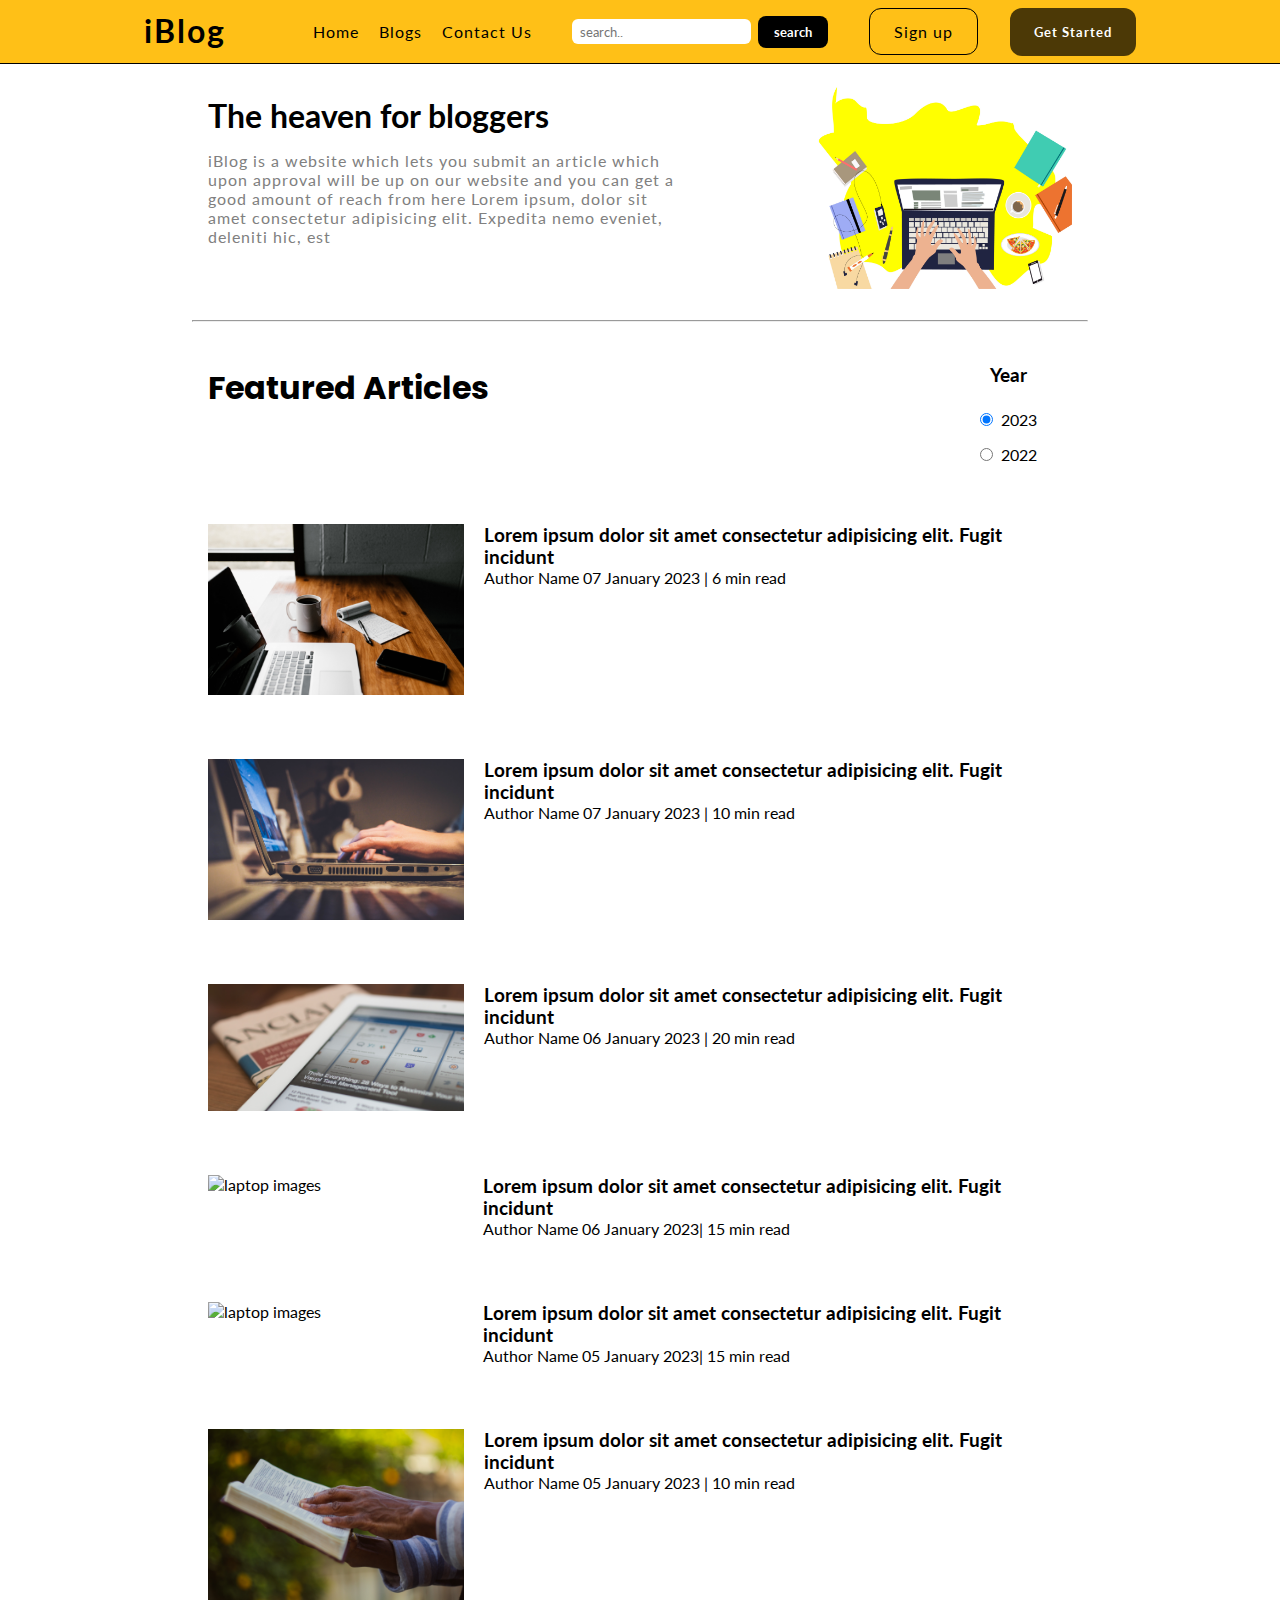
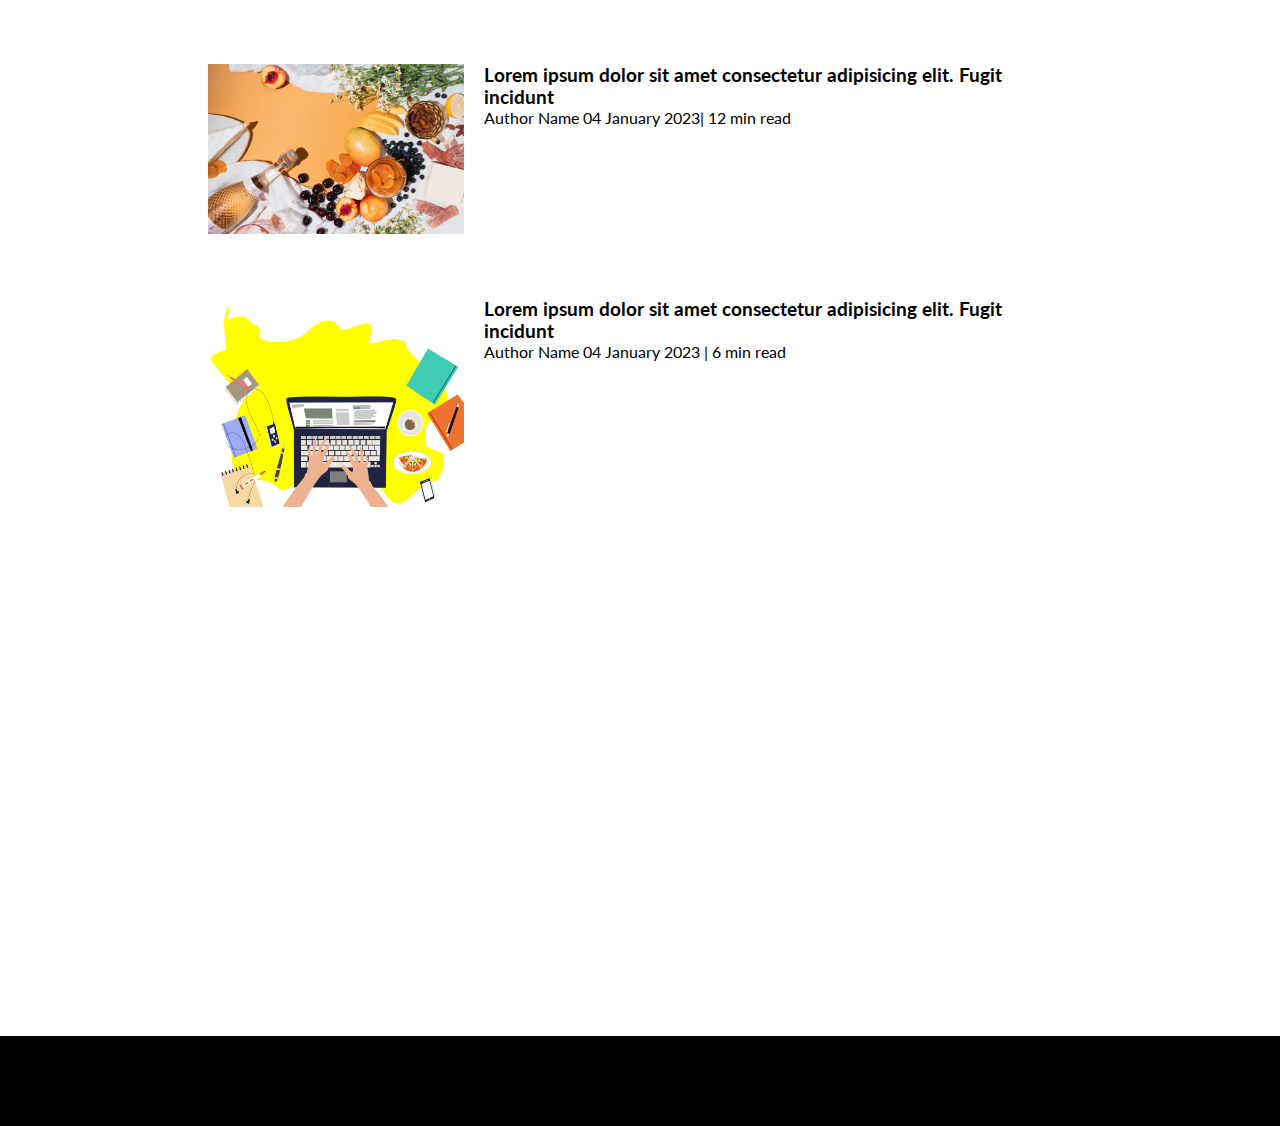
==== index.html @ 00a7b02b "Add files via upload" ====
<!DOCTYPE html>
<html lang="en">

<head>
    <meta charset="UTF-8">
    <meta http-equiv="X-UA-Compatible" content="IE=edge">
    <meta name="viewport" content="width=device-width, initial-scale=1.0">
    <title>iBlog-Heaven for bloggers</title>
    <link rel="stylesheet" href="css/styles.css">
    <link rel="stylesheet" href="css/utility.css">
    <link rel="stylesheet" href="css/signIn.css">
    <link rel="stylesheet" href="css/media.css">
    <!-- Fonts Awesome link -->
    <script src="https://kit.fontawesome.com/3bf8c869a3.js" crossorigin="anonymous"></script>

</head>

<body>
    <!-- nav bar -->
    <nav class="navigation  marginAuto">

        <div class="brand">
            <h1 class="brand-text"><a href="/">iBlog</a></h1>
        </div>
        <div class="left">
            <ul class="left-item-list ">
                <li class="left-list"><a href="/" class="left-list-links">Home</a></li>
                <li class="left-list"><a href="blog.html" class="left-list-links">Blogs</a></li>
                <li class="left-list"><a href="contact.html" class="left-list-links">Contact Us</a></li>
            </ul>
        </div>


        <div class="search-container">

            <form action="/search.html" method="get">
                <input type="text" name="query" id="search" placeholder="search..">
                <button class="btn">search</button>
            </form>
        </div>

        <div class="right">
            <a href="/signIn.html" class="sign">Sign up</a>
            <a href="" class="getStarted btn">Get Started</a>
        </div>

        <i class="fa-solid fa-bars" id="nav-toggler"></i>

    </nav>

    <!-- main content -->

    <main class="content max-width-2 marginAuto">
        <!-- first slide -->

        <section class="first-slide max-width-2 marginAuto">

            <div class="left-slide">
                <h2 class="left-slide-heading">The heaven for bloggers</h2>
                <p>iBlog is a website which lets you submit an article which upon approval will be up on our website and
                    you can get a good amount of reach from here
                    Lorem ipsum, dolor sit amet consectetur adipisicing elit. Expedita nemo eveniet, deleniti hic, est

                </p>

            </div>

            <div class="right-slide">
                <img src="images/typing.jpg" class=" " alt="typing img">
            </div>

        </section>

        <div class="horizental">
            <hr>
        </div>

        <!-- Home  article section-->
        <section class="home-articles">

            <div class="headingAndFilter flex">
                
                <h2 class="articles-heading">Featured Articles</h2>
                <div class="filter">
                    <h3>Year</h3>

                    <div class="flex">
                        <input type="radio" class="" name="Year" checked>
                        <span>2023</span>
                    </div>

                    <div class="flex">
                        <input type="radio" class="" name="Year">
                        <span>2022</span>
                    </div>



                </div>
            </div>


            <div class="article">
                <img src="images/laptop.jpg" alt="laptop image">
                <div class="article-content">
                    <a href="blog.html">
                        <h3>Lorem ipsum dolor sit amet consectetur adipisicing elit. Fugit incidunt </h3>
                    </a>
                    <span>Author Name</span>
                    <span>07 January 2023 | 6 min read</span>
                </div>
            </div>

            <div class="article">
                <img src="images/laptop1.jpg" alt="laptop image">
                <div class="article-content">
                    <a href="blog.html">
                        <h3>Lorem ipsum dolor sit amet consectetur adipisicing elit. Fugit incidunt </h3>
                    </a>
                    <span>Author Name</span>
                    <span>07 January 2023 | 10 min read</span>
                </div>
            </div>

            <div class="article">
                <img src="images/newsPaper.jpg" alt="newsPaper image">
                <div class="article-content">
                    <a href="blog.html">
                        <h3>Lorem ipsum dolor sit amet consectetur adipisicing elit. Fugit incidunt </h3>
                    </a>
                    <span>Author Name</span>
                    <span>06 January 2023 | 20 min read</span>
                </div>
            </div>


            <div class="article">
                <img src="https://images.unsplash.com/photo-1488190211105-8b0e65b80b4e?ixlib=rb-4.0.3&ixid=MnwxMjA3fDB8MHxzZWFyY2h8MjN8fGFydGljbGUlMjB3cml0aW5nfGVufDB8fDB8fA%3D%3D&auto=format&fit=crop&w=500&q=60"
                    alt="laptop images">
                <div class="article-content">
                    <a href="blog.html">
                        <h3>Lorem ipsum dolor sit amet consectetur adipisicing elit. Fugit incidunt </h3>
                    </a>
                    <span>Author Name</span>
                    <span>06 January 2023| 15 min read</span>
                </div>
            </div>

            <div class="article">
                <img src="https://images.unsplash.com/photo-1504542227056-9178533a9175?ixlib=rb-4.0.3&ixid=MnwxMjA3fDB8MHxzZWFyY2h8Mzh8fGFydGljbGUlMjB3cml0aW5nfGVufDB8fDB8fA%3D%3D&auto=format&fit=crop&w=500&q=60"
                    alt="laptop images">
                <div class="article-content">
                    <a href="blog.html">
                        <h3>Lorem ipsum dolor sit amet consectetur adipisicing elit. Fugit incidunt </h3>
                    </a>
                    <span>Author Name</span>
                    <span>05 January 2023| 15 min read</span>
                </div>
            </div>

            <div class="article">
                <img src="images/book.jpg" alt="book image">
                <div class="article-content">
                    <a href="blog.html">
                        <h3>Lorem ipsum dolor sit amet consectetur adipisicing elit. Fugit incidunt </h3>
                    </a>
                    <span>Author Name</span>
                    <span>05 January 2023 | 10 min read</span>
                </div>
            </div>



            <div class="article">
                <img src="images/food.jpg" alt="food image">
                <div class="article-content">
                    <a href="blog.html">
                        <h3>Lorem ipsum dolor sit amet consectetur adipisicing elit. Fugit incidunt </h3>
                    </a>
                    <span>Author Name</span>
                    <span>04 January 2023| 12 min read</span>
                </div>
            </div>


            <div class="article">
                <img src="images/typing.jpg" alt="typing images">
                <div class="article-content">
                    <a href="blog.html">
                        <h3>Lorem ipsum dolor sit amet consectetur adipisicing elit. Fugit incidunt </h3>
                    </a>
                    <span>Author Name</span>
                    <span>04 January 2023 | 6 min read</span>
                </div>
            </div>

        </section>
    </main>

    <footer class="marginAuto">
        <div class="footer"></div>
    </footer>

    <script src="index.js" charset="UTF-8"></script>
</body>

</html>
---- css/styles.css ----
/* Google fonts */
@import url('https://fonts.googleapis.com/css2?family=Bodoni+Moda:opsz,wght@6..96,400;6..96,900&family=Poppins:wght@400;500&family=Roboto&family=Rubik+Bubbles&family=Ubuntu+Condensed&display=swap');



* {
    margin: 0px;
    padding: 0px;
    box-sizing: border-box;
}

:root {
    --font1: 'Poppins', sans-serif;
    --font2: 'Roboto', sans-serif;
    --font3: 'Ubuntu Condensed', sans-serif;
}

/* nav bar */

.navigation {
    height: 5vw;
    display: flex;
    justify-content: space-between;
    padding: 1rem 9rem;
    background-color: #ffc017;
    align-items: center;
    border-bottom: 1.5px solid black;
    position: sticky;
    top: 0;
    z-index: 2;
}

.brand-text {
    width: 10vw;
    font-size: 2rem;
    letter-spacing: 2px;
    font-weight: bolder;
    font-family: var(--font1);
}

#nav-toggler{
    display: none;
}



/* first slide */

.first-slide {
    display: flex;
    padding-block: 4vw;
    gap: 10vw;
    font-family: var(--font1);
    padding: 1rem;
    height: 20vw;
}



.right-slide img {
    width: 20vw;
}

.left-slide-heading {
    font-size: 2rem;
    padding-block: 1rem;
}

.left-slide p {
    font-size: 1rem;
    letter-spacing: 1px;
    color: grey;
}

.horizental {
    padding-bottom: 10px;
}


/* Home articles */

.home-articles {
    height: 180vw;
    padding: 2rem 1rem;
    position: relative;
}

.articles-heading {
    font-family: var(--font1);
    padding-bottom: 5rem;
    font-size: 2rem;
}

.article {
    padding: 2rem 0;
    font-family: var(--font1);
    display: flex;
    gap: 20px;
}


.article h3{
    width: 100%;
}

.article img {
    width: 20vw;
}

.headingAndFilter{
    justify-content: space-between;
}

.filter {
    height: 5vw;
    width: 10vw;
    font-family: var(--font1);
    text-align: center;
    display: flex;
    flex-direction: column;
    gap: 1rem;
    align-items: center;

}

.filter div{
    height: 2vw;
}



input[type="radio"] {
    margin-right: 0.5rem;
}

.filter h3 {
    margin-bottom: 0.5rem;
}











.footer {
    height: 10vh;
    background-color: black;
    display: flex;
    align-items: center;
}
---- css/utility.css ----
@import url('https://fonts.googleapis.com/css2?family=Bodoni+Moda:opsz,wght@6..96,400;6..96,900&family=Poppins:wght@400;500&family=Roboto&family=Rubik+Bubbles&family=Ubuntu+Condensed&display=swap');


:root {
    --font1: 'Poppins', sans-serif;
    --font2: 'Roboto', sans-serif;
    --font3: 'Ubuntu Condensed', sans-serif;
}


.flex {
    display: flex;
}

.max-width-1 {
    max-width: 80vw;
}

.max-width-2 {
    max-width: 70vw;
}

.marginAuto {
    margin: auto;
}

.btn {
    padding: 0.5rem 1rem;
    border-radius: 8px;
    font-size: 0.8rem;
    border: none;
    font-weight: bolder;
    background-color: black;
    color: white;
    cursor: pointer
}

input[type="text"] {
    height: 2vw;
    width: 14vw;
    border-radius: 6px;
    border: none;
    padding: 0.5rem;
    margin-right: 0.2rem;
}

.getStarted {
    padding: 1rem 1.5rem;
    border-radius: 12px;
    background-color: rgba(0, 0, 0, 0.7);
    transition: 0.2s ease-in-out;
}

.getStarted:hover {
    background-color: black;

}

.sign {
    padding: 0.8rem 1.5rem;
    border-radius: 12px;
    border: 0.8px solid black;
    transition: 0.3s ease-in-out;
}

.sign:hover {
    border: 1px solid white;
}



li {
    list-style-type: none;
}

a {
    text-decoration: none;
    color: black;
}

.left {
    display: flex;
}

.left-item-list {
    display: flex;
    gap: 20px;
    font-family: var(--font3);
    letter-spacing: 1px;
    align-items: center;
    transition: 0.2s ease-in-out;
}

.left-list {
    transition: 0.2s ease-in-out;
    text-align: center;
    align-items: center;
}

.left-list:hover {
    font-weight: bolder;
    border-bottom: 2px solid grey;
}



.right {
    display: flex;
    gap: 2rem;
    font-family: var(--font3);
    letter-spacing: 1px;
    align-items: center;
}


/* Classes for blog page */

.author-detail {
    margin: 2rem 0;
    font-weight: bold;
    font-family: var(--font3);
    letter-spacing: 2px;
}

.author-detail span {
    display: block;
}


.blog-heading {
    padding-block: 1.5rem;
}


.fullScreenBlogs {
    height: 350vh;
    padding: 2rem 1rem;
    position: relative;
}


.blog-para {
    line-height: 1.5;
    letter-spacing: 1.2px;
    font-family: var(--font2);
    text-align: start;
}



.Blog-article {
    text-align: center;
    padding-bottom: 1rem;
}
---- css/signIn.css ----
@import url('https://fonts.googleapis.com/css2?family=Lato:wght@400;700&family=Montserrat:wght@300;400;700;800;900&family=Ubuntu:wght@400;700&display=swap');



* {
    margin: 0px;
    padding: 0px;
    box-sizing: border-box;
    font-family: 'Lato', sans-serif;
    ;
}

.outer-box {
    width: 100%;
    height: 100vh;
    background-color: #1B1b32CC;

}

.inner-box {
    width: 400px;
    margin: 0 auto;
    position: relative;
    top: 50%;
    transform: translateY(-50%);
    padding: 20px 40px;
    background-color: #DDD;
    border-radius: 8px;
    z-index: 2;
}

.signup-header h1 {
    font-size: 2.5rem;
    color: #212121;

}

.signup-header p {
    font-size: 1rem;
    color: #555;
}

.Signup-body {
    margin: 20px 0px;
}

.Signup-body p {
    margin: 10px 0px;
}

.Signup-body p label {
    display: block;
    font-weight: bold;
}

.Signup-body p input {
    width: 100%;
    padding: 10px;
    border: 2px solid #cccc;
    border-radius: 6px;
    font-size: 1rem;
    margin-top: 4px;
}

.Signup-body p input[type="submit"] {
    background-color: #3498db;
    border: none;
    color: white;
    cursor: pointer;
}

.Signup-body p input[type="submit"]:hover {
    background-color: #063a5e;
}

.signup-footer p {
    color: #555;
    text-align: center;

}

.signup-footer p a {
    color: #063a5e;
}
---- css/media.css ----
/* for small laptops */

@media screen and (max-width:1024px) {

    .contact-content {
        height: 70vw;
    }


    .navigation {
        padding: 1rem 4vw;
    }

    .btn {
        padding: 0.5rem 1rem;
    }

    .sign {
        padding: 0.2rem 0.8rem;
    }

    .home-articles {
        height: 180vw;
    }

    .first-slide {
        padding-bottom: 20vw;
    }

    .fullScreenBlogs {
        height: 370vh;
    }


}


/* media query for tablets */

@media screen and (max-width:813px) {

    .navigation {
        height: 6vw;
        padding: 1rem 2vw;

    }

    .left {
        gap: 1rem;
    }

    .left-item-list {
        gap: 0.5rem;
    }

    .right {
        gap: 1rem;
    }

    .btn {
        padding: 0.4rem 0.8rem;
    }


    .first-slide {
        height: 60vh;
    }

    .home-articles {
        height: 200vw;
    }

    .contact-content {
        height: 90vw;
    }

    .contact-content input[type="text"] {

        height: 4vw;
    }

    input[type="number"] {
        height: 4vw;
    }

    .fullScreenBlogs {
        height: 520vh;
    }

}


/* media query for large mobile and medium mobile phones */

@media screen and (max-width:731px) {

    #nav-toggler {
        display: inherit;
    }



    .left-item-list {
        flex-direction: column;
        position: absolute;
        top: 100%;
        background-color: black;
        width: 100vw;
        right: 0;
        padding-block: 1rem;
        left: -100%;
    }

    .left-item-list a {
        color: white;

    }

    .active {
        left: 0;
    }

    .home-articles {
        height: 250vw;

    }

    .contact-content {
        height: 100vw;
    }

    .contact-content input[type="text"] {

        height: 4vw;
    }

    input[type="number"] {
        height: 4vw;
    }

    .fullScreenBlogs {
        height: 550vh;
    }

}

/* media querys */

@media screen and (max-width:610px) {

    .first-slide .right-slide {
        display: none;

    }

    .first-slide {
        height: 40vh;
    }



    .contact-content {
        height: 130vw;
    }

    .fullScreenBlogs {
        height: 650vh;
    }




}



/* media query for phones */

@media screen and (max-width: 425px) {

    .home-articles {
        height: 680vw;
    }

    .right {
        display: none;
    }

    .search-container input[type="text"] {
        width: 30vw;
        height: 5vw;
    }

    .first-slide {
        height: 60vh;
    }

    .article {
        flex-direction: column;
    }

    .article img {
        width: 50vw;
    }

    .filter {
        flex-direction: row;
        gap: 0.7rem;
        margin-right: 5vw;
    }

    .filter div{
        height: 5vw;
    }

    .headingAndFilter{
        flex-direction: column;
    }

    .fullScreenBlogs{
    height: 920vh;
    }

    .blog-para{
        width: 72vw;
    }

    .contact-heading{
        font-size: 2rem;
    }


    .contact-content{
        height: 130vh;
    }


    .contact-content input[type="text"] {

        height: 5vw;
    }

    input[type="number"] {
        height: 5vw;
    }

}

@media screen and (max-width:375px) {
    
 .home-articles{
  height: 710vw;
 }

 .fullScreenBlogs{
    height: 960vh;
 }

 .contact-content input[type="text"] {

    height: 7vw;
}

input[type="number"] {
    height: 7vw;
}

.max-width-2{
    max-width: 90vw;
}



}

@media screen and (max-width:320px) {
    
    
    .home-articles{
        height: 810vw;
       }
      
       .fullScreenBlogs{
          height: 1080vh;
       }



}
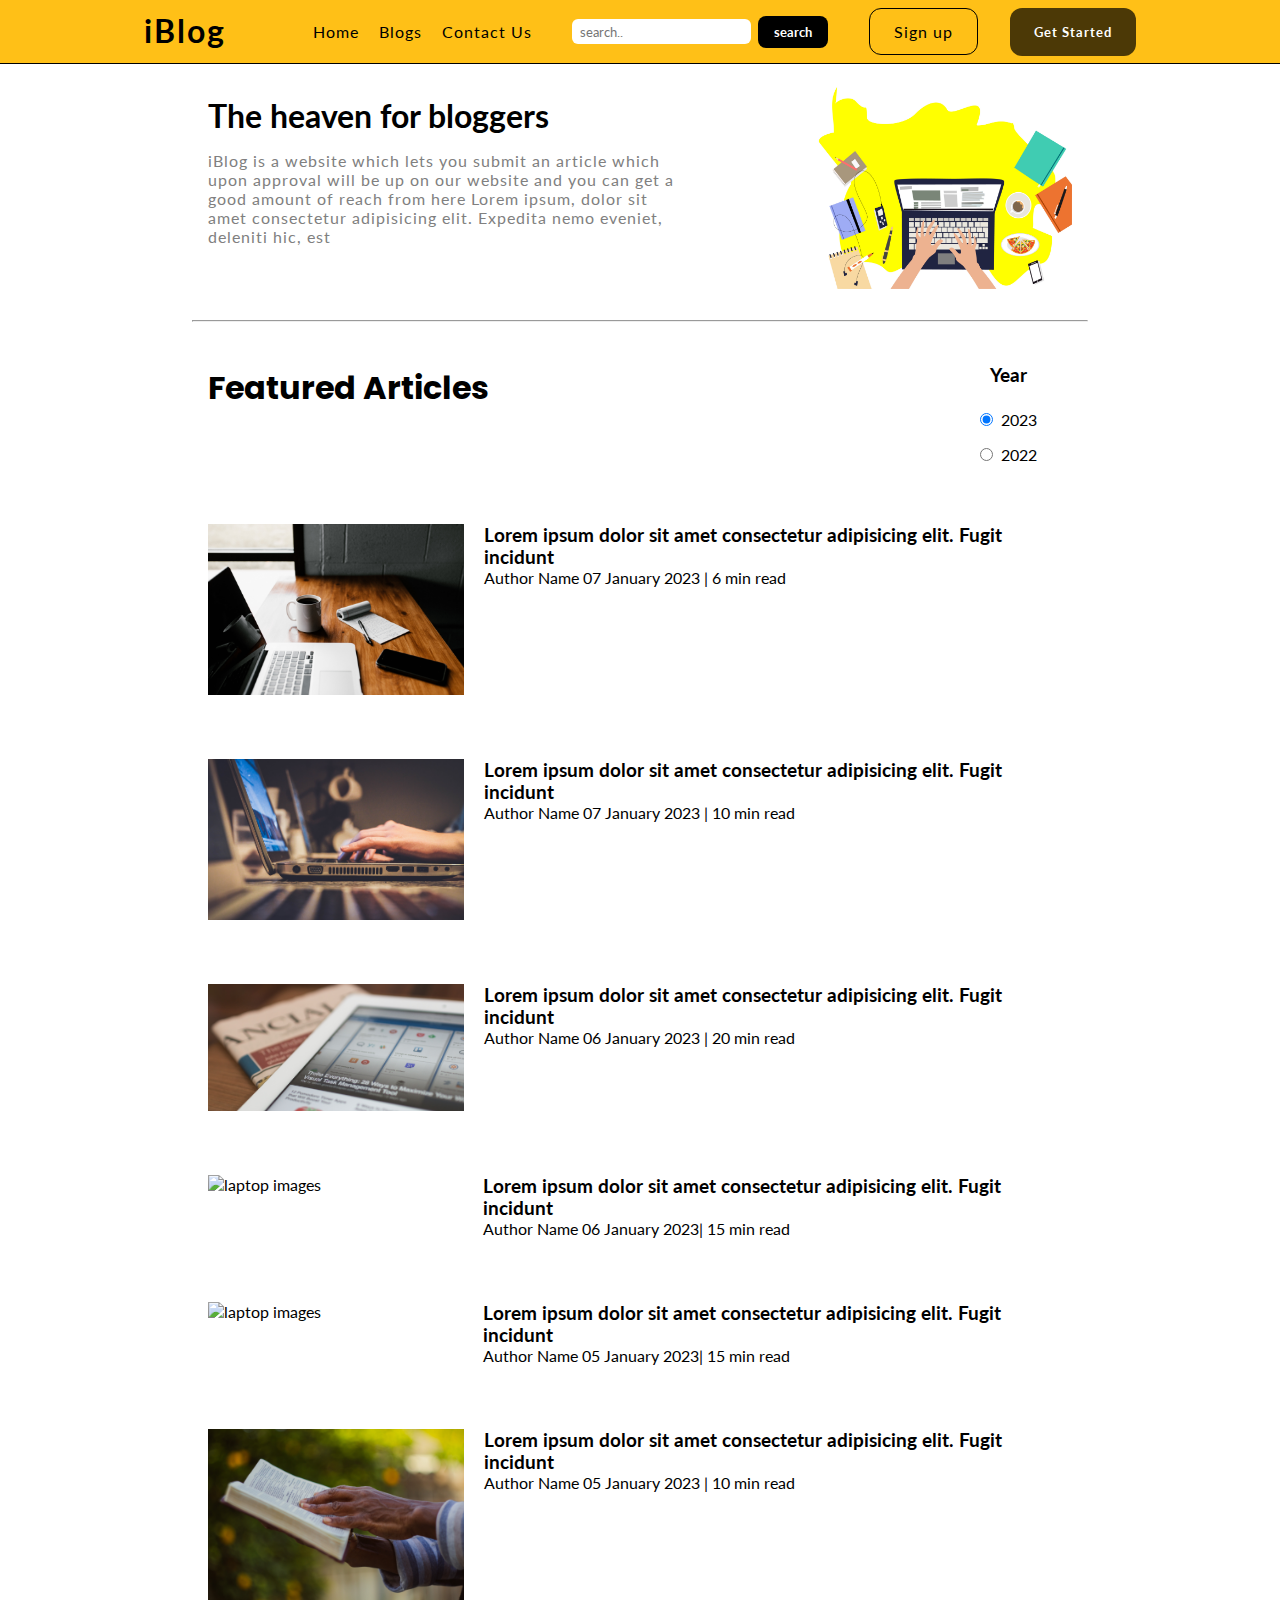
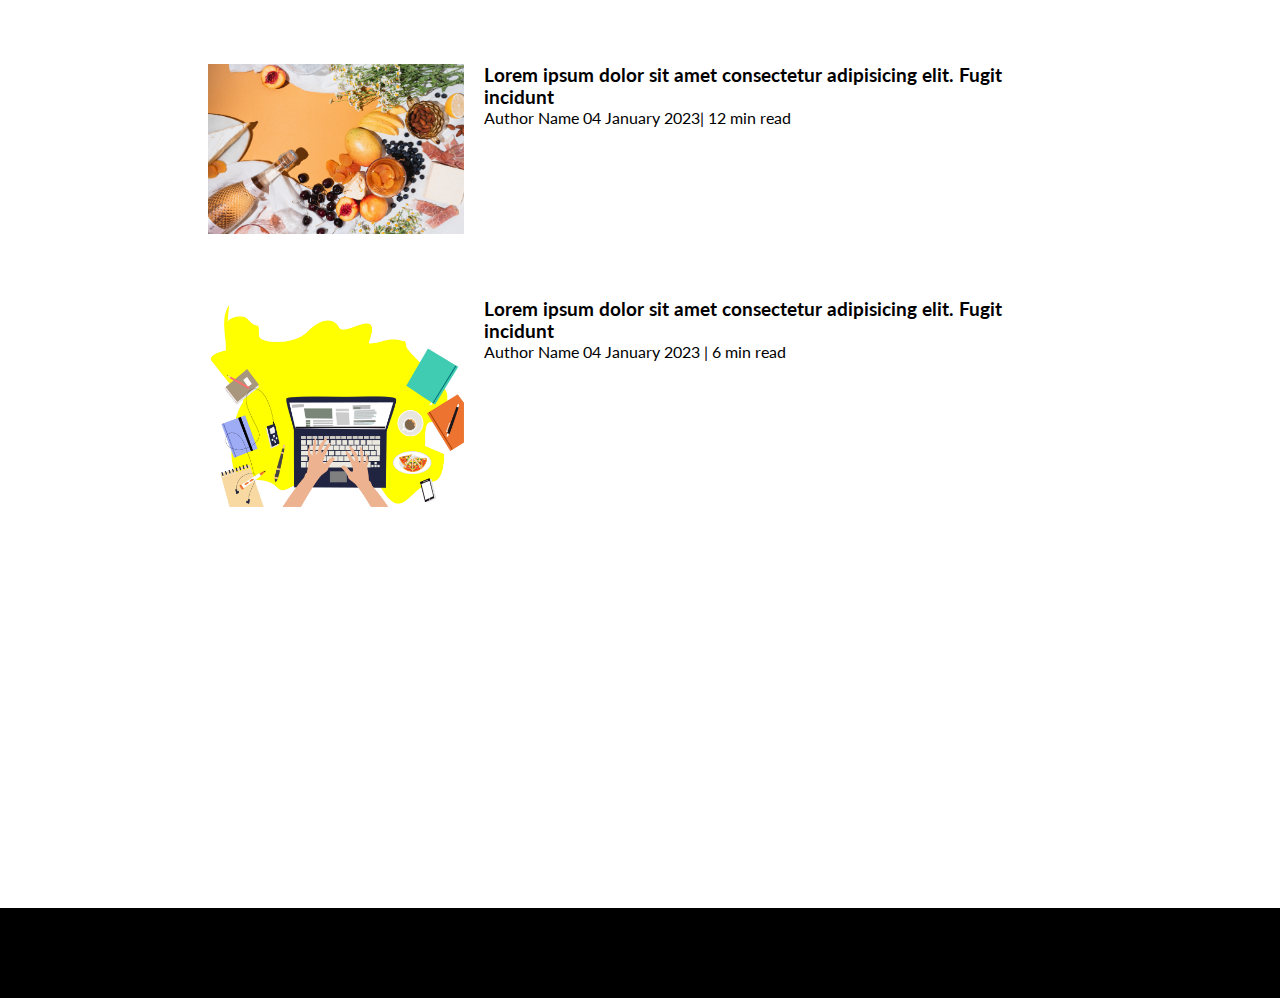
==== commit ee78af1d: "Update index.html" ====
--- a/index.html
+++ b/index.html
@@ -20,11 +20,11 @@
     <nav class="navigation  marginAuto">
 
         <div class="brand">
-            <h1 class="brand-text"><a href="/">iBlog</a></h1>
+            <h1 class="brand-text"><a href="index.html">iBlog</a></h1>
         </div>
         <div class="left">
             <ul class="left-item-list ">
-                <li class="left-list"><a href="/" class="left-list-links">Home</a></li>
+                <li class="left-list"><a href="index.html" class="left-list-links">Home</a></li>
                 <li class="left-list"><a href="blog.html" class="left-list-links">Blogs</a></li>
                 <li class="left-list"><a href="contact.html" class="left-list-links">Contact Us</a></li>
             </ul>
@@ -204,4 +204,4 @@
     <script src="index.js" charset="UTF-8"></script>
 </body>
 
-</html>+</html>
--- a/css/styles.css
+++ b/css/styles.css
@@ -80,7 +80,7 @@
 /* Home articles */
 
 .home-articles {
-    height: 180vw;
+    height: 170vw;
     padding: 2rem 1rem;
     position: relative;
 }
@@ -152,4 +152,4 @@
     background-color: black;
     display: flex;
     align-items: center;
-}+}
--- a/css/utility.css
+++ b/css/utility.css
@@ -133,7 +133,7 @@
 
 
 .fullScreenBlogs {
-    height: 350vh;
+    height: 380vh;
     padding: 2rem 1rem;
     position: relative;
 }
@@ -151,4 +151,4 @@
 .Blog-article {
     text-align: center;
     padding-bottom: 1rem;
-}+}
